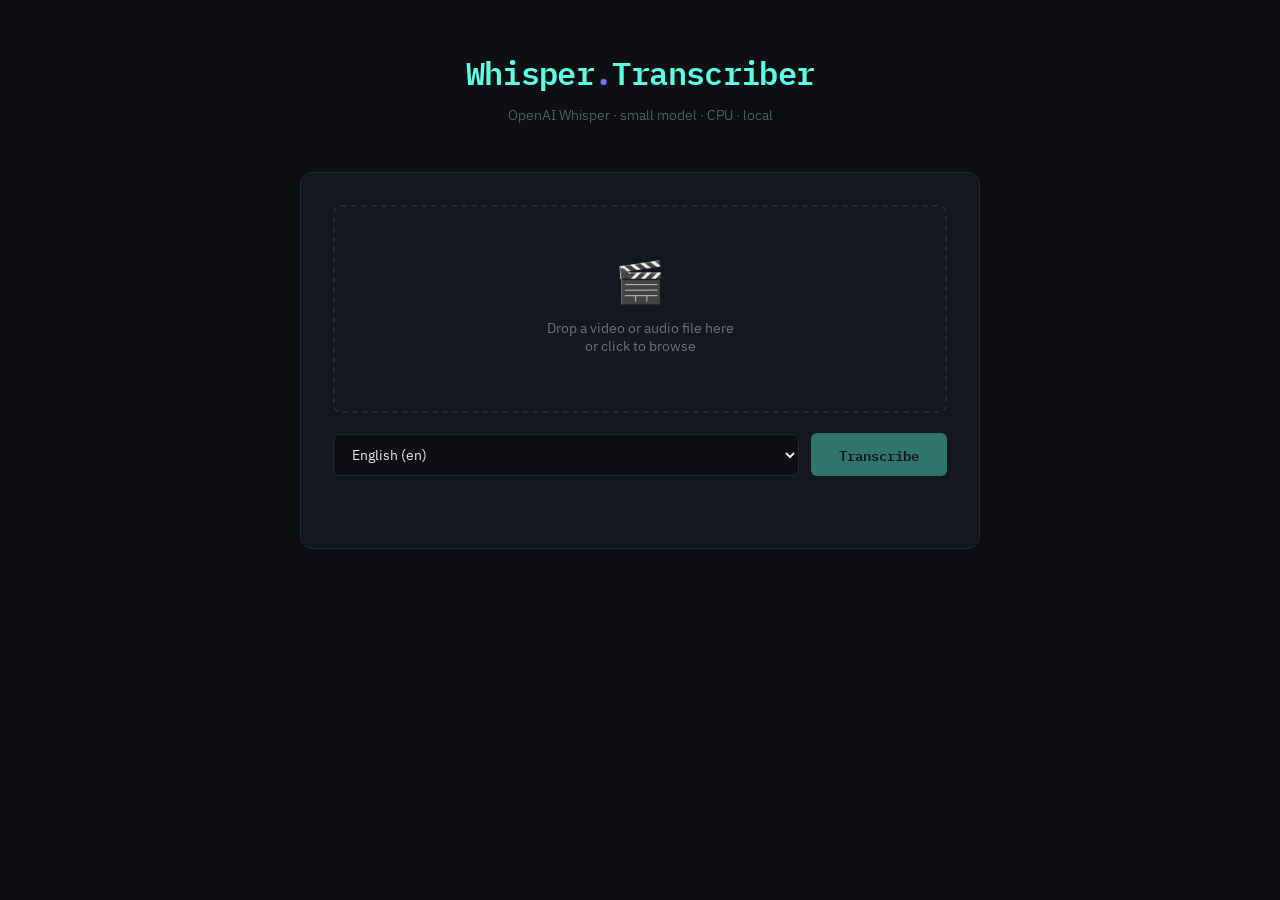
==== src/static/index.html @ cbe46814 "feat: add db" ====
<!doctype html>
<html lang="en">
  <head>
    <meta charset="UTF-8" />
    <meta name="viewport" content="width=device-width, initial-scale=1.0" />
    <title>Whisper Transcriber</title>
    <link rel="stylesheet" href="styles.css" />
  </head>
  <body>
    <div class="header">
      <h1>Whisper<span>.</span>Transcriber</h1>
      <p>OpenAI Whisper · small model · CPU · local</p>
    </div>

    <div class="card">
      <div class="drop-zone" id="dropZone">
        <input
          type="file"
          id="fileInput"
          accept=".mp4,.mkv,.avi,.mov,.webm,.mp3,.wav,.m4a,.ogg,.flac"
        />
        <div class="drop-icon">🎬</div>
        <p>Drop a video or audio file here</p>
        <p>or click to browse</p>
        <div class="file-name" id="fileName"></div>
      </div>

      <div class="controls">
        <select id="langSelect">
          <option value="en">English (en)</option>
          <option value="pl">Polish (pl)</option>
          <option value="auto">🌐 Auto-detect</option>
          <option value="de">German (de)</option>
          <option value="fr">French (fr)</option>
          <option value="es">Spanish (es)</option>
        </select>
        <button id="transcribeBtn" disabled>Transcribe</button>
      </div>

      <div class="status" id="status"></div>
    </div>

    <div class="card result-card" id="resultCard">
      <div class="result-header">
        <h2>Transcription</h2>
        <div style="display: flex; gap: 8px; align-items: center">
          <span class="badge" id="langBadge"></span>
          <button class="copy-btn" id="copyBtn">Copy</button>
        </div>
      </div>

      <div class="full-text" id="fullText"></div>

      <div class="segments-label">Timestamps</div>
      <div class="segments" id="segments"></div>
    </div>

    <script>
      const dropZone = document.getElementById("dropZone");
      const fileInput = document.getElementById("fileInput");
      const fileName = document.getElementById("fileName");
      const btn = document.getElementById("transcribeBtn");
      const status = document.getElementById("status");
      const resultCard = document.getElementById("resultCard");
      const fullText = document.getElementById("fullText");
      const segmentsEl = document.getElementById("segments");
      const langBadge = document.getElementById("langBadge");
      const langSelect = document.getElementById("langSelect");
      const copyBtn = document.getElementById("copyBtn");

      let selectedFile = null;

      fileInput.addEventListener("change", () => {
        selectedFile = fileInput.files[0];
        if (selectedFile) {
          fileName.textContent = selectedFile.name;
          btn.disabled = false;
        }
      });

      dropZone.addEventListener("dragover", (e) => {
        e.preventDefault();
        dropZone.classList.add("dragover");
      });
      dropZone.addEventListener("dragleave", () =>
        dropZone.classList.remove("dragover"),
      );
      dropZone.addEventListener("drop", (e) => {
        e.preventDefault();
        dropZone.classList.remove("dragover");
        selectedFile = e.dataTransfer.files[0];
        if (selectedFile) {
          fileName.textContent = selectedFile.name;
          btn.disabled = false;
        }
      });

      function formatTime(s) {
        const m = Math.floor(s / 60);
        const sec = (s % 60).toFixed(1).padStart(4, "0");
        return `${String(m).padStart(2, "0")}:${sec}`;
      }

      btn.addEventListener("click", async () => {
        if (!selectedFile) return;

        btn.disabled = true;
        resultCard.classList.remove("visible");
        status.textContent = "⏳ Uploading file...";
        status.className = "status loading";

        const formData = new FormData();
        formData.append("file", selectedFile);
        formData.append("language", langSelect.value);

        try {
          status.textContent =
            "Transcription in progress — this may take a few minutes...";
          const res = await fetch("/transcribe", {
            method: "POST",
            body: formData,
          });

          if (!res.ok) {
            const err = await res.json();
            throw new Error(err.detail || "Server error");
          }

          const data = await res.json();

          fullText.textContent = data.text;
          langBadge.textContent = data.language.toUpperCase();

          segmentsEl.innerHTML = "";
          for (const seg of data.segments) {
            const div = document.createElement("div");
            div.className = "segment";
            div.innerHTML = `
          <span class="ts">${formatTime(seg.start)} → ${formatTime(seg.end)}</span>
          <span class="seg-text">${seg.text}</span>
        `;
            segmentsEl.appendChild(div);
          }

          resultCard.classList.add("visible");
          status.textContent = `Done! Detected language: ${data.language}`;
          status.className = "status";
        } catch (e) {
          status.textContent = `Error: ${e.message}`;
          status.className = "status error";
        } finally {
          btn.disabled = false;
        }
      });

      copyBtn.addEventListener("click", () => {
        navigator.clipboard.writeText(fullText.textContent);
        copyBtn.textContent = "Copied!";
        setTimeout(() => (copyBtn.textContent = "Copy"), 2000);
      });
    </script>
  </body>
</html>
---- src/static/styles.css ----
@import url('https://fonts.googleapis.com/css2?family=IBM+Plex+Mono:wght@400;600&family=IBM+Plex+Sans:wght@300;400;600&display=swap');

*, *::before, *::after { box-sizing: border-box; margin: 0; padding: 0; }

:root {
  --bg: #0d0f12;
  --surface: #141720;
  --border: #232736;
  --accent: #5cffe4;
  --accent2: #7b6cff;
  --text: #e8eaf0;
  --muted: #6b7280;
  --danger: #ff5f6d;
}

body {
  background: var(--bg);
  color: var(--text);
  font-family: 'IBM Plex Sans', sans-serif;
  min-height: 100vh;
  display: flex;
  flex-direction: column;
  align-items: center;
  padding: 48px 24px;
}

.header {
  text-align: center;
  margin-bottom: 48px;
}

.header h1 {
  font-family: 'IBM Plex Mono', monospace;
  font-size: 2rem;
  font-weight: 600;
  letter-spacing: -0.02em;
  color: var(--accent);
}

.header h1 span { color: var(--accent2); }

.header p {
  margin-top: 8px;
  color: var(--muted);
  font-size: 0.9rem;
  font-weight: 300;
}

.card {
  background: var(--surface);
  border: 1px solid var(--border);
  border-radius: 12px;
  padding: 32px;
  width: 100%;
  max-width: 680px;
}

.drop-zone {
  border: 2px dashed var(--border);
  border-radius: 8px;
  padding: 48px 24px;
  text-align: center;
  cursor: pointer;
  transition: all 0.2s;
  position: relative;
}

.drop-zone:hover, .drop-zone.dragover {
  border-color: var(--accent);
  background: rgba(92, 255, 228, 0.04);
}

.drop-zone input[type="file"] {
  position: absolute; inset: 0;
  opacity: 0; cursor: pointer;
  width: 100%; height: 100%;
}

.drop-icon {
  font-size: 2.5rem;
  margin-bottom: 12px;
}

.drop-zone p {
  color: var(--muted);
  font-size: 0.875rem;
}

.drop-zone .file-name {
  color: var(--accent);
  font-family: 'IBM Plex Mono', monospace;
  font-size: 0.85rem;
  margin-top: 8px;
  word-break: break-all;
}

.controls {
  display: flex;
  gap: 12px;
  margin-top: 20px;
  align-items: center;
}

select {
  background: var(--bg);
  border: 1px solid var(--border);
  color: var(--text);
  border-radius: 6px;
  padding: 10px 14px;
  font-family: 'IBM Plex Sans', sans-serif;
  font-size: 0.875rem;
  flex: 1;
}

select:focus { outline: none; border-color: var(--accent); }

button {
  background: var(--accent);
  color: #0d0f12;
  border: none;
  border-radius: 6px;
  padding: 10px 28px;
  font-family: 'IBM Plex Mono', monospace;
  font-weight: 600;
  font-size: 0.875rem;
  cursor: pointer;
  transition: opacity 0.15s;
  flex-shrink: 0;
}

button:disabled { opacity: 0.4; cursor: not-allowed; }
button:hover:not(:disabled) { opacity: 0.85; }

.status {
  margin-top: 20px;
  font-size: 0.8rem;
  font-family: 'IBM Plex Mono', monospace;
  color: var(--muted);
  min-height: 20px;
}

.status.loading { color: var(--accent2); }
.status.error   { color: var(--danger); }

.result-card {
  margin-top: 32px;
  display: none;
}

.result-card.visible { display: block; }

.result-header {
  display: flex;
  justify-content: space-between;
  align-items: center;
  margin-bottom: 16px;
}

.result-header h2 {
  font-family: 'IBM Plex Mono', monospace;
  font-size: 0.85rem;
  color: var(--accent2);
  text-transform: uppercase;
  letter-spacing: 0.1em;
}

.badge {
  background: rgba(92, 255, 228, 0.1);
  color: var(--accent);
  border-radius: 4px;
  padding: 2px 8px;
  font-family: 'IBM Plex Mono', monospace;
  font-size: 0.75rem;
}

.full-text {
  background: var(--bg);
  border: 1px solid var(--border);
  border-radius: 8px;
  padding: 20px;
  font-size: 0.9rem;
  line-height: 1.7;
  white-space: pre-wrap;
  word-break: break-word;
  max-height: 220px;
  overflow-y: auto;
}

.segments-label {
  font-family: 'IBM Plex Mono', monospace;
  font-size: 0.75rem;
  color: var(--muted);
  text-transform: uppercase;
  letter-spacing: 0.08em;
  margin: 20px 0 10px;
}

.segments {
  display: flex;
  flex-direction: column;
  gap: 6px;
  max-height: 300px;
  overflow-y: auto;
}

.segment {
  display: grid;
  grid-template-columns: 110px 1fr;
  gap: 12px;
  align-items: start;
  padding: 8px 12px;
  border-radius: 6px;
  transition: background 0.15s;
}

.segment:hover { background: rgba(255,255,255,0.03); }

.segment .ts {
  font-family: 'IBM Plex Mono', monospace;
  font-size: 0.75rem;
  color: var(--accent2);
  padding-top: 2px;
  white-space: nowrap;
}

.segment .seg-text {
  font-size: 0.875rem;
  line-height: 1.5;
}

.copy-btn {
  background: transparent;
  border: 1px solid var(--border);
  color: var(--muted);
  padding: 6px 14px;
  font-size: 0.75rem;
}

.copy-btn:hover:not(:disabled) { border-color: var(--accent); color: var(--accent); opacity: 1; }

::-webkit-scrollbar { width: 6px; }
::-webkit-scrollbar-track { background: transparent; }
::-webkit-scrollbar-thumb { background: var(--border); border-radius: 3px; }
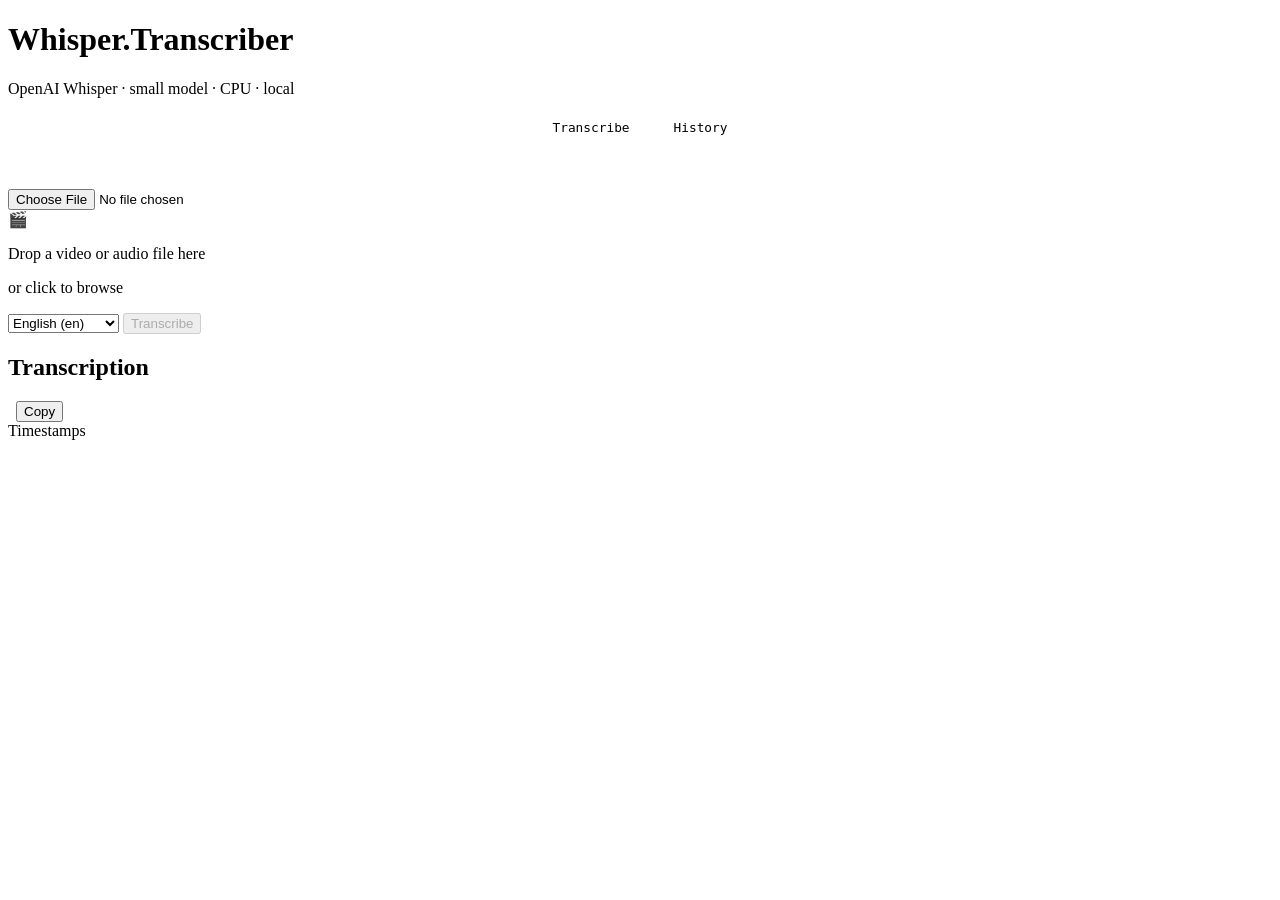
==== commit 4db9818f: "feat: add history page" ====
--- a/src/static/index.html
+++ b/src/static/index.html
@@ -4,13 +4,23 @@
     <meta charset="UTF-8" />
     <meta name="viewport" content="width=device-width, initial-scale=1.0" />
     <title>Whisper Transcriber</title>
-    <link rel="stylesheet" href="styles.css" />
+    <link rel="stylesheet" href="/static/styles.css" />
+    <style>
+      .nav { display: flex; gap: 16px; justify-content: center; margin-bottom: 48px; }
+      .nav a { font-family: 'IBM Plex Mono', monospace; font-size: 0.8rem; color: var(--muted); text-decoration: none; padding: 6px 14px; border: 1px solid var(--border); border-radius: 6px; transition: all 0.15s; }
+      .nav a:hover, .nav a.active { color: var(--accent); border-color: var(--accent); }
+    </style>
   </head>
   <body>
     <div class="header">
       <h1>Whisper<span>.</span>Transcriber</h1>
       <p>OpenAI Whisper · small model · CPU · local</p>
     </div>
+
+    <nav class="nav">
+      <a href="/" class="active">Transcribe</a>
+      <a href="/history">History</a>
+    </nav>
 
     <div class="card">
       <div class="drop-zone" id="dropZone">
@@ -160,4 +170,4 @@
       });
     </script>
   </body>
-</html>
+</html>
